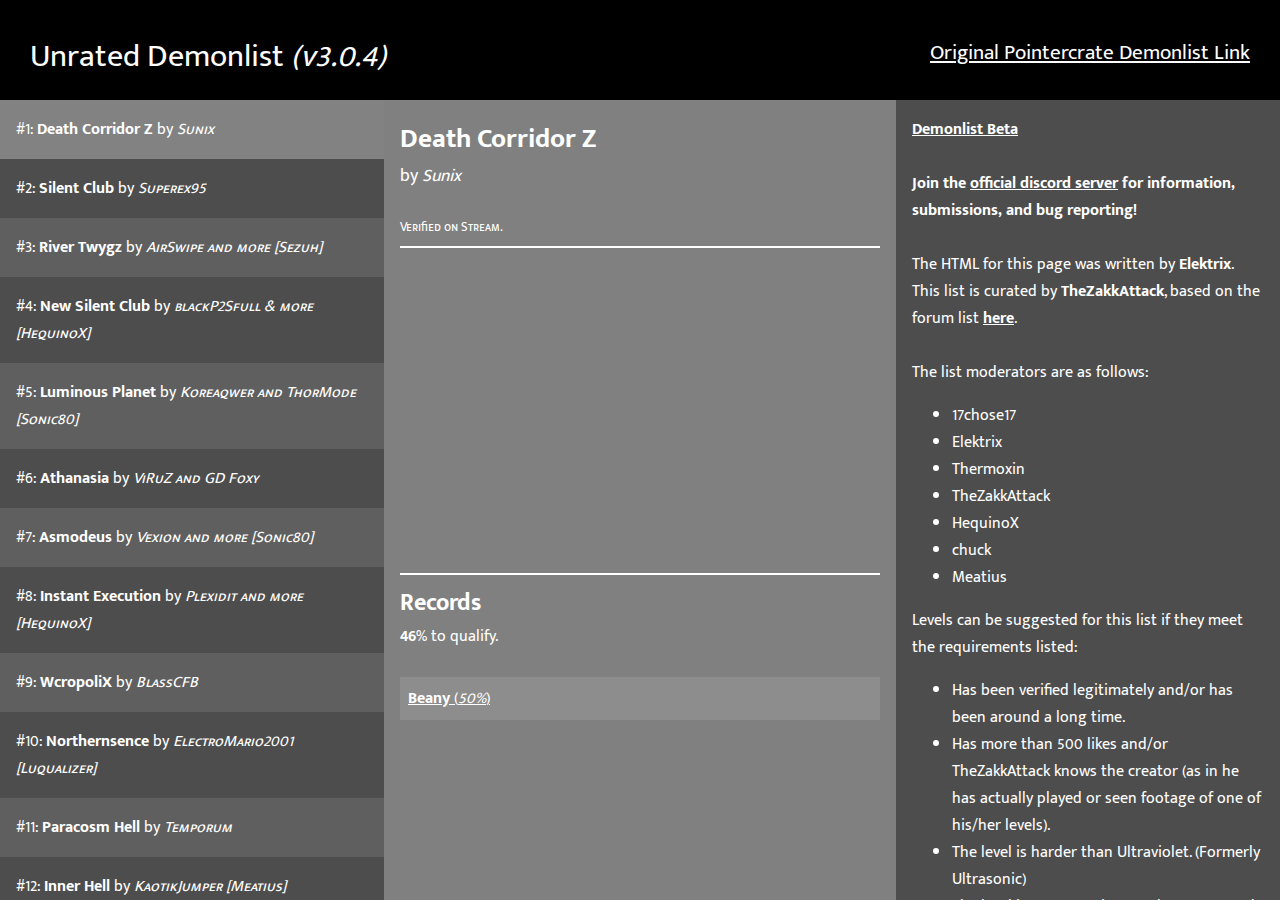
==== demonlist/index.html @ a608f2fc "Update index.html" ====
<!DOCTYPE HTML>
<html>

<head>
  <title>Geometry Dash Unrated Demonlist</title>
  <link href="https://fonts.googleapis.com/css?family=Mukta+Mahee:200,400,700" rel="stylesheet">
  <link href="css/stylesheet.css" type="text/css" rel="stylesheet">
  <link rel="shortcut icon" href="favicon.ico" type="image/x-icon">
  <meta name="description" content="This is the Unrated Geometry Dash Demonlist.">
</head>

<body>
  <script type='text/javascript' src="js/jquery-3.2.1.min.js"></script>
  <script type='text/javascript' src="js/list.js"></script>
  <cover-all id="hi">
    <header id="dl-header">
      <div id="sitename">Unrated Demonlist <em title="Changelog: check discord for full changelog">(v3.0.4)</em></div>
      <div id="pc-link"><a href="http://pointercrate.com/demonlist/1/">Original Pointercrate Demonlist Link</a></div>
    </header>
    <div id="list">
    </div>
    <div id="info">
      <div id="inner-info">
        <div id="levelname"></div>
        <div id="levelauthor">by <em id="inside-level-author"></em></div>
        <br>
        <div id="leveldescription"></div>
        <div id="levelvid"></div>
        <hr>
        <div id="records">
          <div id="records-title">Records</div>
          <div id="qualification"><strong id="levelqualify"></strong>% to qualify.</div>
          <br>
          <div id="records-table">
          </div>
        </div>
      </div>
    </div>
    <div id="additional-information">
      <div id="inner-right-info">
        <div><strong><a href="beta">Demonlist Beta</a></strong></div><br>
        <div><strong>Join the <a href="https://discord.gg/nZuWyGY">official discord server</a> for information, submissions, and bug reporting!</strong></div>
        <br>
        <div>
          The HTML for this page was written by <strong>Elektrix</strong>. This list is curated by <strong>TheZakkAttack</strong>, based on the forum list <strong><a href="http://gdforum.freeforums.net/thread/49574/demon-unofficial-unrated-demons-record">here</a></strong>.
          <br><br>The list moderators are as follows:
          <ul>
            <li>17chose17
             <li>Elektrix
               <li>Thermoxin
                 <li>TheZakkAttack
                   <li>HequinoX
                     <li>chuck
                       <li>Meatius
          </ul>
          Levels can be suggested for this list if they meet the requirements listed:
          <ul>
            <li>Has been verified legitimately and/or has been around a long time.
              <li>Has more than 500 likes and/or TheZakkAttack knows the creator (as in he has actually played or seen footage of one of his/her levels).
                <li>The level is harder than Ultraviolet. (Formerly Ultrasonic)
                  <li>The level is not a previous update to a rated level. (For example, Old Cataclysm is not allowed on this list, but Future Demoness X is allowed since it has some original decoration and is harder than the rated version).
                    <li>The level isn't a different version of a level already on the list.
          </ul>
          If you would like to suggest a level, please go to the forum thread linked above.
        </div>
      </div>
    </div>
  </cover-all>
  <script>
    // height changing script
    var hChange = function(){
      var height = $(window).height();
      let remainingHeight = (height - 100) + "px";
      $("#list").css('height', remainingHeight)
      $("#additional-information").css('height', remainingHeight)
      $("#info").css('height', remainingHeight)
    };
    hChange();
    $( window ).resize(hChange)

    // random color
    var c = 0; //Math.floor(Math.random()*256);
    function cueCSS(){
      if(c > 25 && c < 170){
        $("*").css('color', 'black')
        $("hr").css('border', '1px solid black')
      }else{
        $("*").css('color', 'white')
        $("hr").css('border', '1px solid white')
      }
    }
    cueCSS();
    $('#hi').prop('style', 'background: hsl(' + c + ', 100%, 0%);')
  </script>
  <script name="postload" type="text/javascript">
  list.sort(function(a, b){
    return a.key - b.key;
  })
    var l = getParameterByName('q', window.location.href) * 1 - 1;
    var list_node = $("#list");
    var record_node = $("#records-table")
    for (var i = 0; i < list.length; i++) {
      var entry = list[i];
      $("<div>").addClass((l == -1 ? (i == 0) : (i == l)) ? 'entry selected' : 'entry').html(`#${i+1}: <strong>${entry.name}</strong> by <em class="author">${entry.author}</em>`).attr('value', i).appendTo(list_node)
    }
    // handlers
    var load = function(node) {
      var num;
      if (typeof node == 'number') {
        num = node;
      } else {
        num = $(node).attr('value')
      }
      var entry = list[num];
      if (!entry) {
        load(0)
      } else {
        if (!entry.hacked && (entry.verificationVid !== null && entry.verificationVid !== "")) {
          entry.verificationVid = entry.verificationVid
            .replace(/www\.youtube.com\/watch\?v=/gi, '')
            .replace(/\/youtu\.be/gi, '')
            .replace(/&t=\d+s/gi, '')
            .replace(/https:\/\//gi, '')
        }
        $("#levelname").html(entry.name + (entry.hacked ? " <span class='hacked'>HACKED</span>" : ""));
        $("#inside-level-author").text(entry.author);
        $("#leveldescription").text(entry.desc);
        $("#levelvid").empty();
        if (!entry.hacked && (entry.verificationVid !== null && entry.verificationVid !== "")) {
          $("#levelvid").html(`<hr><iframe class="vid" height="300" src="https://www.youtube.com/embed/${entry.verificationVid}?rel=0" frameborder="0" allowfullscreen></iframe>`);
        }
        $("#levelqualify").text(entry.percentToQualify);

        $(record_node).empty();
        entry.vids.sort(function(a, b){
          return b.percent - a.percent;
        });
        for (var j = 0; j < entry.vids.length; j++) {
          var record = entry.vids[j];
          if (!record.link.includes('https://')) {
            record.link = "https://" + record.link;
          }
          $("<div>").addClass('record-entry').html(`<div class='interentry'><a href="${record.link}"><strong>${record.user}</strong> (<em>${record.percent}%</em>)</div>`).appendTo(record_node)
        }
      }
      cueCSS();
    };
    $('.entry').click(function() {
      $('.entry').removeClass('selected')
      $(this).addClass('selected');
      load(this);
    })
    // https://stackoverflow.com/questions/901115/how-can-i-get-query-string-values-in-javascript
    function getParameterByName(name, url) {
      if (!url) url = window.location.href;
      name = name.replace(/[\[\]]/g, "\\$&");
      var regex = new RegExp("[?&]" + name + "(=([^&#]*)|&|#|$)"),
        results = regex.exec(url);
      if (!results) return null;
      if (!results[2]) return '';
      return decodeURIComponent(results[2].replace(/\+/g, " "));
    }
    load(l * 1)
  </script>
  <noscript>
      <div id="block">
        You need JavaScript to see this website lol
      </div>
    </noscript>
</body>

</html>
---- demonlist/css/stylesheet.css ----
*{
  font-family: 'Mukta Mahee', sans-serif;
}
header{
  position: fixed;
  top: 0;
  left: 0;
  width: 100%;
  height: 100px;

}
#sitename{
  position: fixed;
  top: 30px;
  left: 30px;
  font-size: 2em;
}

#pc-link{
  position: fixed;
  text-align: right;
  top: 35px;
  right: 30px;
  font-size: 1.3em;
}
#list{
  background: rgba(255, 255, 255, 0.3);
  position: fixed;
  top: 100px;
  left: 0;
  width: 30%;
  overflow-y: auto;
}
#additional-information{
  background: rgba(255, 255, 255, 0.3);
  position: fixed;
  top: 100px;
  right: 0;
  width: 30%;
  overflow-y: auto;
}
#info{
  background: rgba(255, 255, 255, 0.5);
  position: fixed;
  top: 100px;
  left: 30%;
  width: 40%;
  overflow-y: auto;
}
#inner-info, #inner-right-info{
  padding: 1em;
}
.entry{
  padding: 1em;

}
.entry:nth-child(odd){
  background: rgba(255, 255, 255, 0.1);
}
.entry:hover{
  background: rgba(255, 255, 255, 0.2);
  cursor: pointer;
}
.selected{
  background: rgba(255, 255, 255, 0.3) !important;
}
.author{
  font-variant: small-caps;
}
#levelname{
  font-size: 1.7em;
  font-weight: bold;

}
#levelauthor{
  font-size: 1.1em;

}
#leveldescription{
  font-size: 0.8em;
  font-variant: small-caps;

}
.vid{
  width: 100%;
}
#records{
  width: 100%;
}
#records-title{
  font-size: 1.5em;
  font-weight: bold;
}
a{
}
#records-table{
  width: 100%;
}
.interentry{
  width: 100%;
  padding: 0.5em;
}
.record-entry:nth-child(even){
  background: rgba(0, 0, 0, 0.1)
}
.record-entry:nth-child(odd){
  background: rgba(255, 255, 255, 0.1)
}
#block{
  position: fixed;
  top: 0;
  left: 0;
  width: 100%;
  height: 100%;
  background: white;
  color: black;
  font-size: 3em;
}
.hacked{
  background: red;
  color: black;
  font-weight: strong;
  font-size: 0.4em;
  padding: 0.4em;
  border-radius: 1em;
}
#hi{
  position: fixed;
  top: 0;
  left: 0;
  width: 100%;
  height: 100%;
  background: black;
  z-index: 99;
}
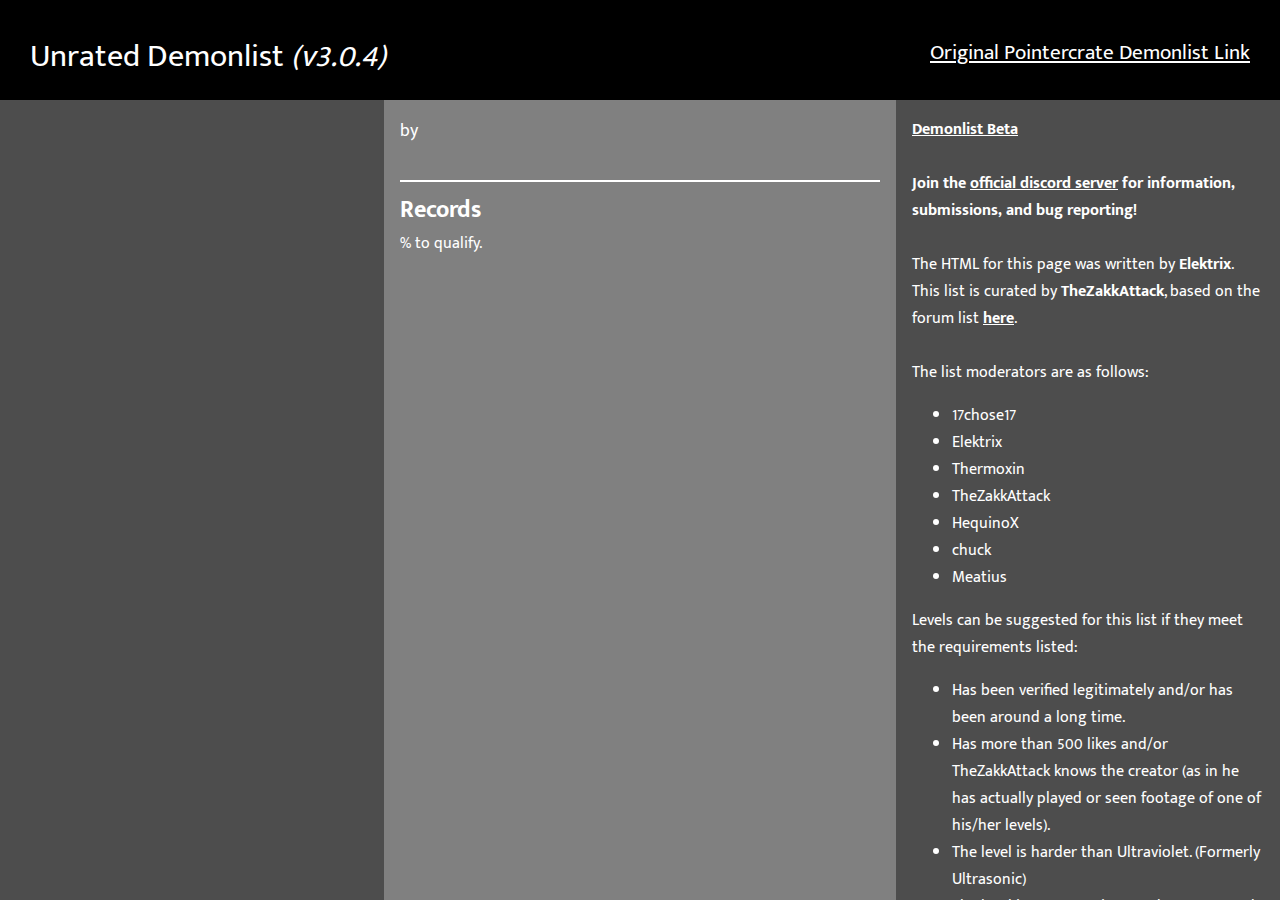
==== commit e2066952: "Update index.html" ====
--- a/demonlist/index.html
+++ b/demonlist/index.html
@@ -14,7 +14,7 @@
   <script type='text/javascript' src="js/list.js"></script>
   <cover-all id="hi">
     <header id="dl-header">
-      <div id="sitename">Unrated Demonlist <em title="Changelog: check discord for full changelog">(v3.0.4)</em></div>
+      <div id="sitename">Unrated Demonlist <em title="Changelog: check discord for full changelog" id="version-node">(v3.0.4)</em></div>
       <div id="pc-link"><a href="http://pointercrate.com/demonlist/1/">Original Pointercrate Demonlist Link</a></div>
     </header>
     <div id="list">
@@ -93,6 +93,7 @@
     $('#hi').prop('style', 'background: hsl(' + c + ', 100%, 0%);')
   </script>
   <script name="postload" type="text/javascript">
+    $("#version-node").text("(v" + version[0] + "." + version[1] + "." + version[2] + ")");
   list.sort(function(a, b){
     return a.key - b.key;
   })
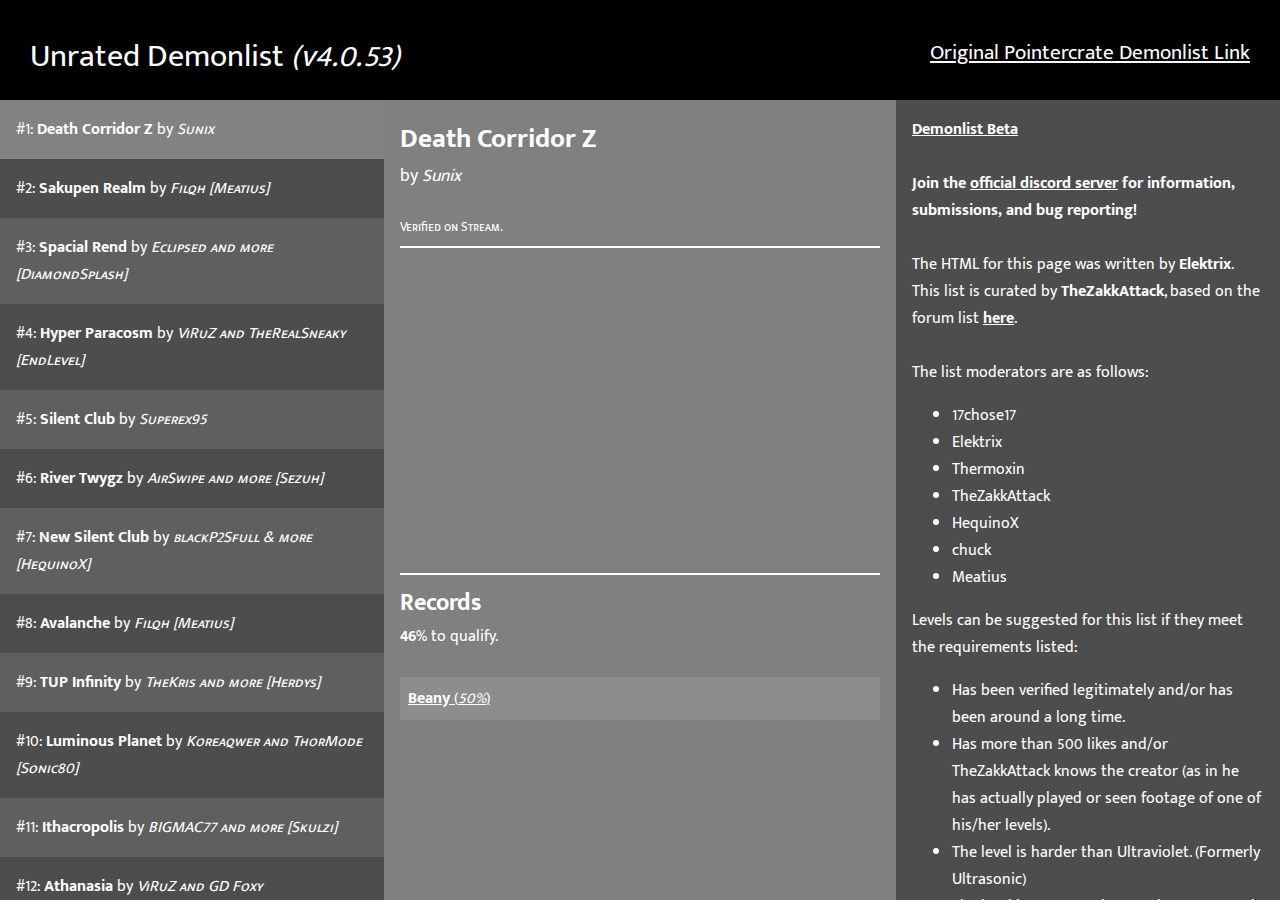
==== commit 82f34e47: "Update index.html" ====
--- a/demonlist/index.html
+++ b/demonlist/index.html
@@ -125,6 +125,7 @@
         }
         $("#levelname").html(entry.name + (entry.hacked ? " <span class='hacked'>HACKED</span>" : ""));
         $("#inside-level-author").text(entry.author);
+        $("#leveldescription").empty();
         $("#leveldescription").text(entry.desc);
         $("#levelvid").empty();
         if (!entry.hacked && (entry.verificationVid !== null && entry.verificationVid !== "")) {
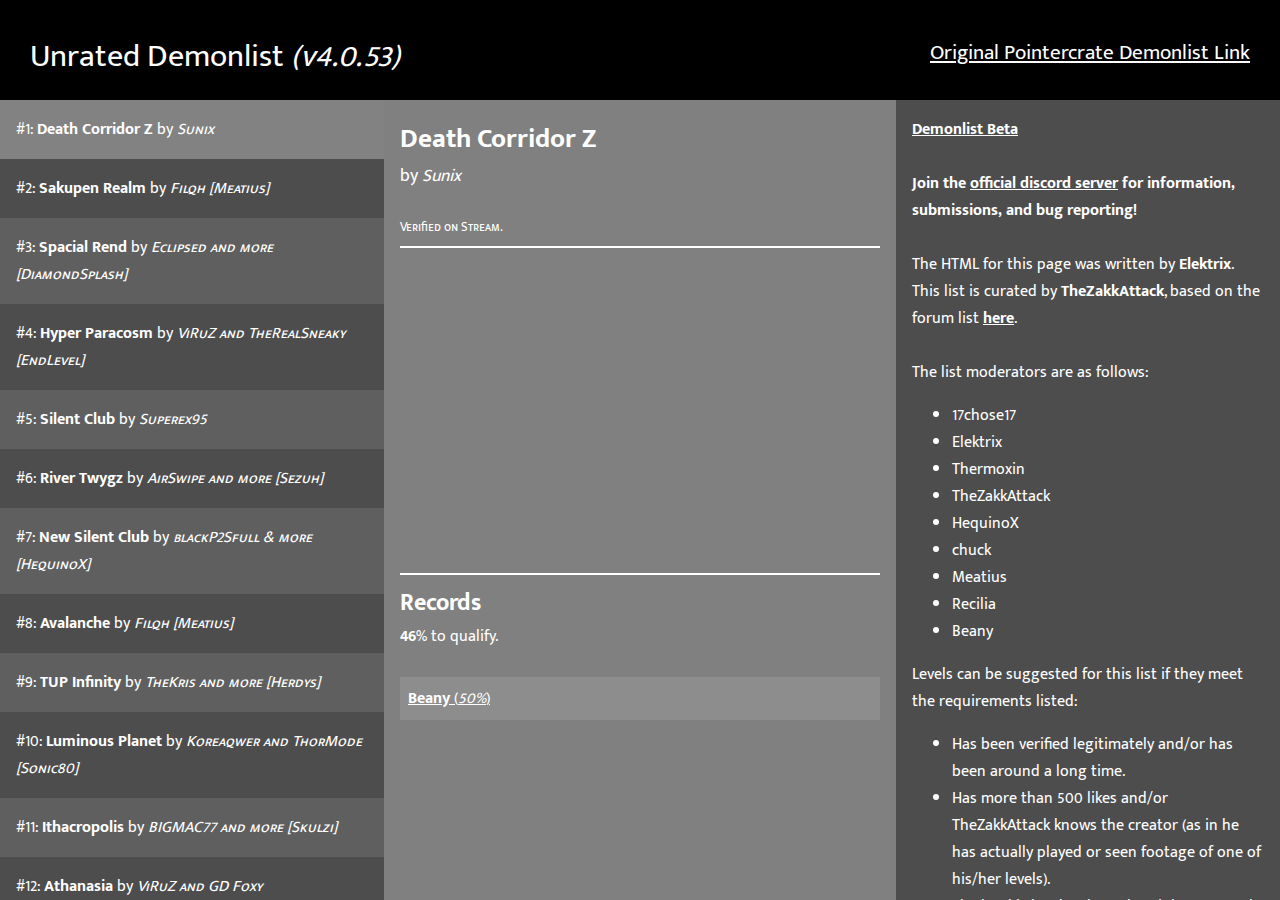
==== commit a7017dc1: "Update index.html" ====
--- a/demonlist/index.html
+++ b/demonlist/index.html
@@ -52,6 +52,8 @@
                    <li>HequinoX
                      <li>chuck
                        <li>Meatius
+                         <li>Recilia
+                           <li>Beany
           </ul>
           Levels can be suggested for this list if they meet the requirements listed:
           <ul>
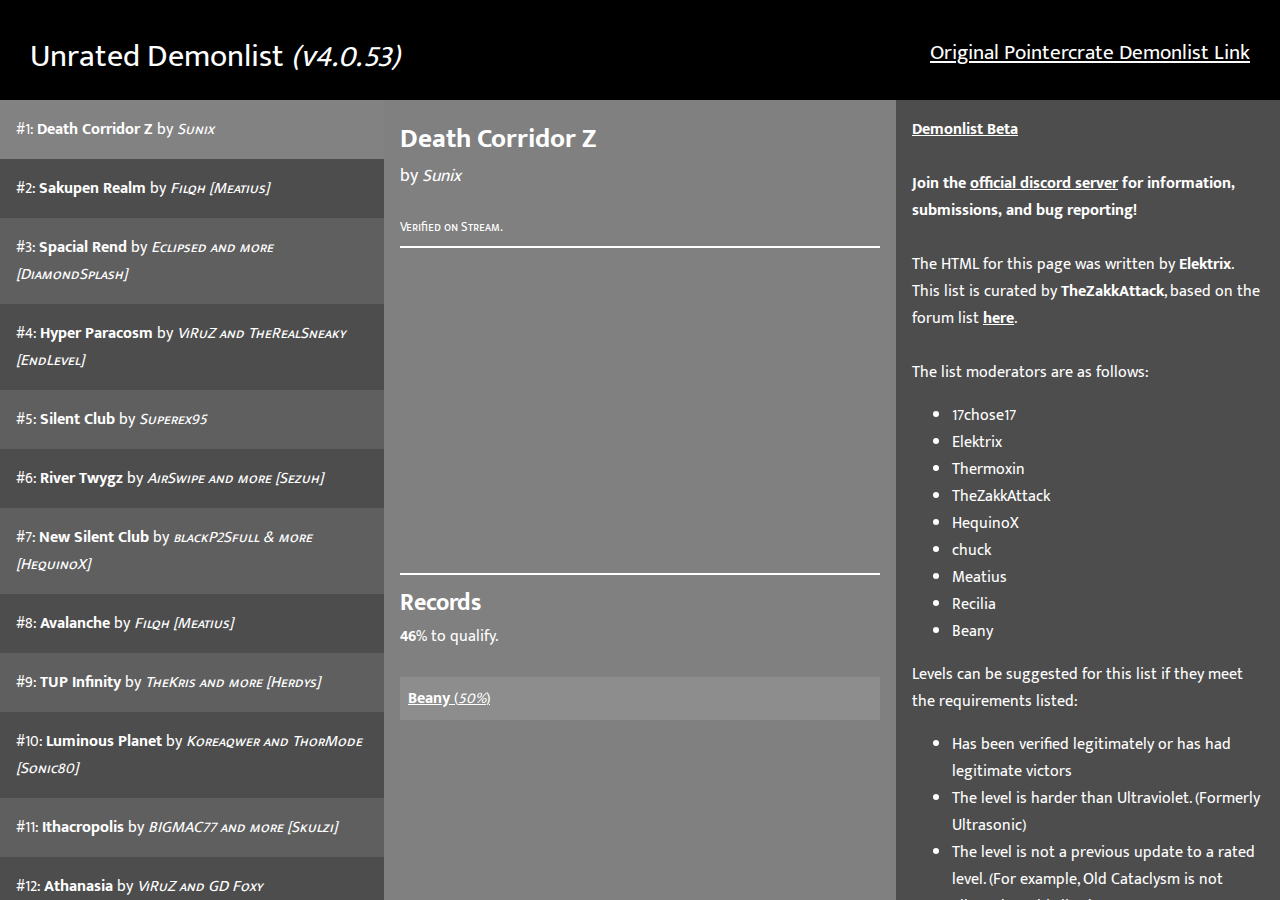
==== commit 2b2811e9: "Update index.html" ====
--- a/demonlist/index.html
+++ b/demonlist/index.html
@@ -57,8 +57,7 @@
           </ul>
           Levels can be suggested for this list if they meet the requirements listed:
           <ul>
-            <li>Has been verified legitimately and/or has been around a long time.
-              <li>Has more than 500 likes and/or TheZakkAttack knows the creator (as in he has actually played or seen footage of one of his/her levels).
+            <li>Has been verified legitimately or has had legitimate victors
                 <li>The level is harder than Ultraviolet. (Formerly Ultrasonic)
                   <li>The level is not a previous update to a rated level. (For example, Old Cataclysm is not allowed on this list, but Future Demoness X is allowed since it has some original decoration and is harder than the rated version).
                     <li>The level isn't a different version of a level already on the list.
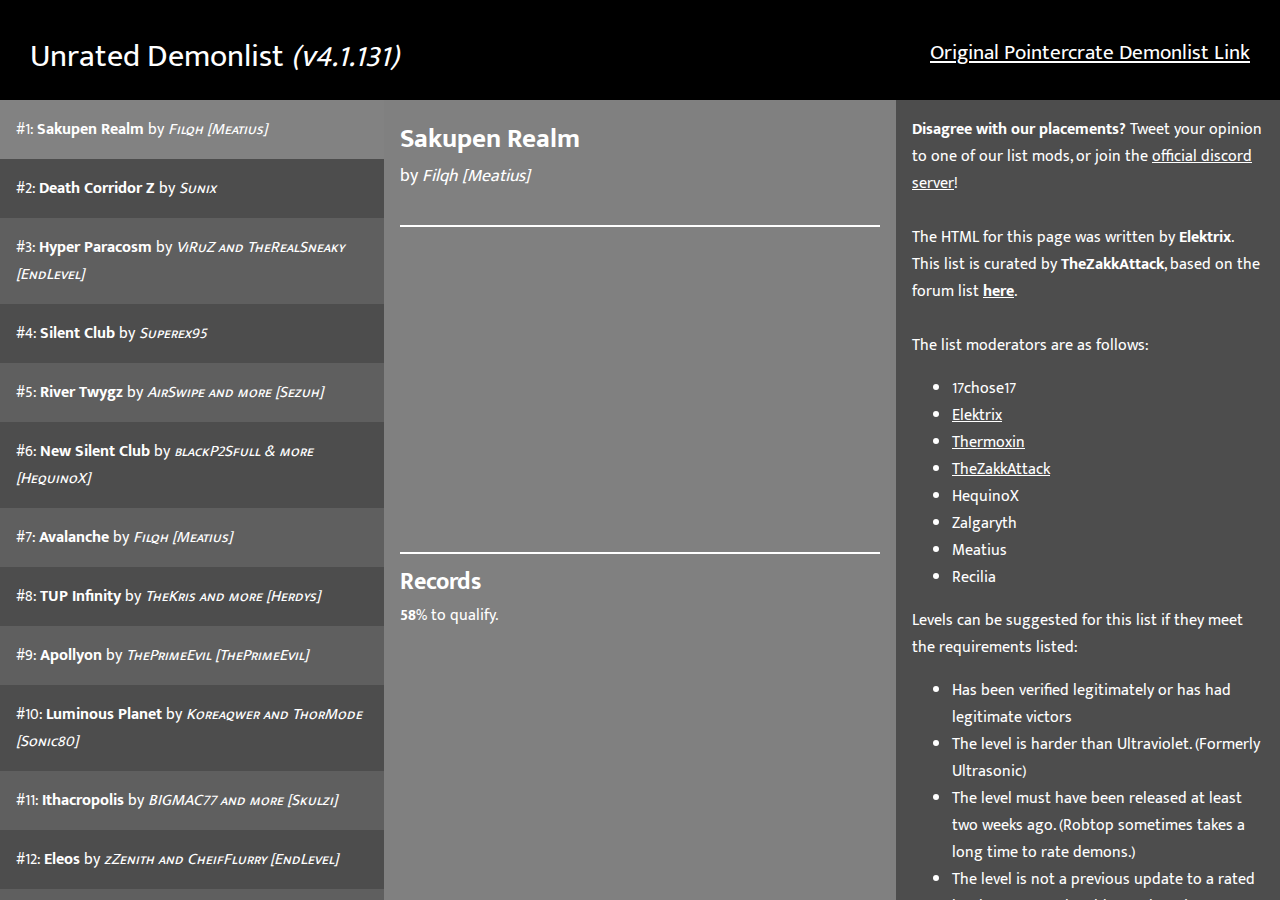
==== commit f468a255: "Update index.html" ====
--- a/demonlist/index.html
+++ b/demonlist/index.html
@@ -38,31 +38,30 @@
     </div>
     <div id="additional-information">
       <div id="inner-right-info">
-        <div><strong><a href="beta">Demonlist Beta</a></strong></div><br>
-        <div><strong>Join the <a href="https://discord.gg/nZuWyGY">official discord server</a> for information, submissions, and bug reporting!</strong></div>
+        <div><strong>Disagree with our placements?</strong> Tweet your opinion to one of our list mods, or join the <a href="https://discord.gg/nZuWyGY">official discord server</a>!</div>
         <br>
         <div>
           The HTML for this page was written by <strong>Elektrix</strong>. This list is curated by <strong>TheZakkAttack</strong>, based on the forum list <strong><a href="http://gdforum.freeforums.net/thread/49574/demon-unofficial-unrated-demons-record">here</a></strong>.
           <br><br>The list moderators are as follows:
           <ul>
             <li>17chose17
-             <li>Elektrix
-               <li>Thermoxin
-                 <li>TheZakkAttack
+            <li><a href="https://twitter.com/Schraeder_">Elektrix</a>
+            <li><a href="https://twitter.com/Thermoxin">Thermoxin</a>
+            <li><a href="https://twitter.com/TZA_5450">TheZakkAttack</a>
                    <li>HequinoX
-                     <li>chuck
+                     <li>Zalgaryth
                        <li>Meatius
                          <li>Recilia
-                           <li>Beany
           </ul>
           Levels can be suggested for this list if they meet the requirements listed:
           <ul>
             <li>Has been verified legitimately or has had legitimate victors
                 <li>The level is harder than Ultraviolet. (Formerly Ultrasonic)
+                  <li>The level must have been released at least two weeks ago. (Robtop sometimes takes a long time to rate demons.)
                   <li>The level is not a previous update to a rated level. (For example, Old Cataclysm is not allowed on this list, but Future Demoness X is allowed since it has some original decoration and is harder than the rated version).
                     <li>The level isn't a different version of a level already on the list.
           </ul>
-          If you would like to suggest a level, please go to the forum thread linked above.
+          If you would like to suggest a level, please go to the discord server linked above.
         </div>
       </div>
     </div>
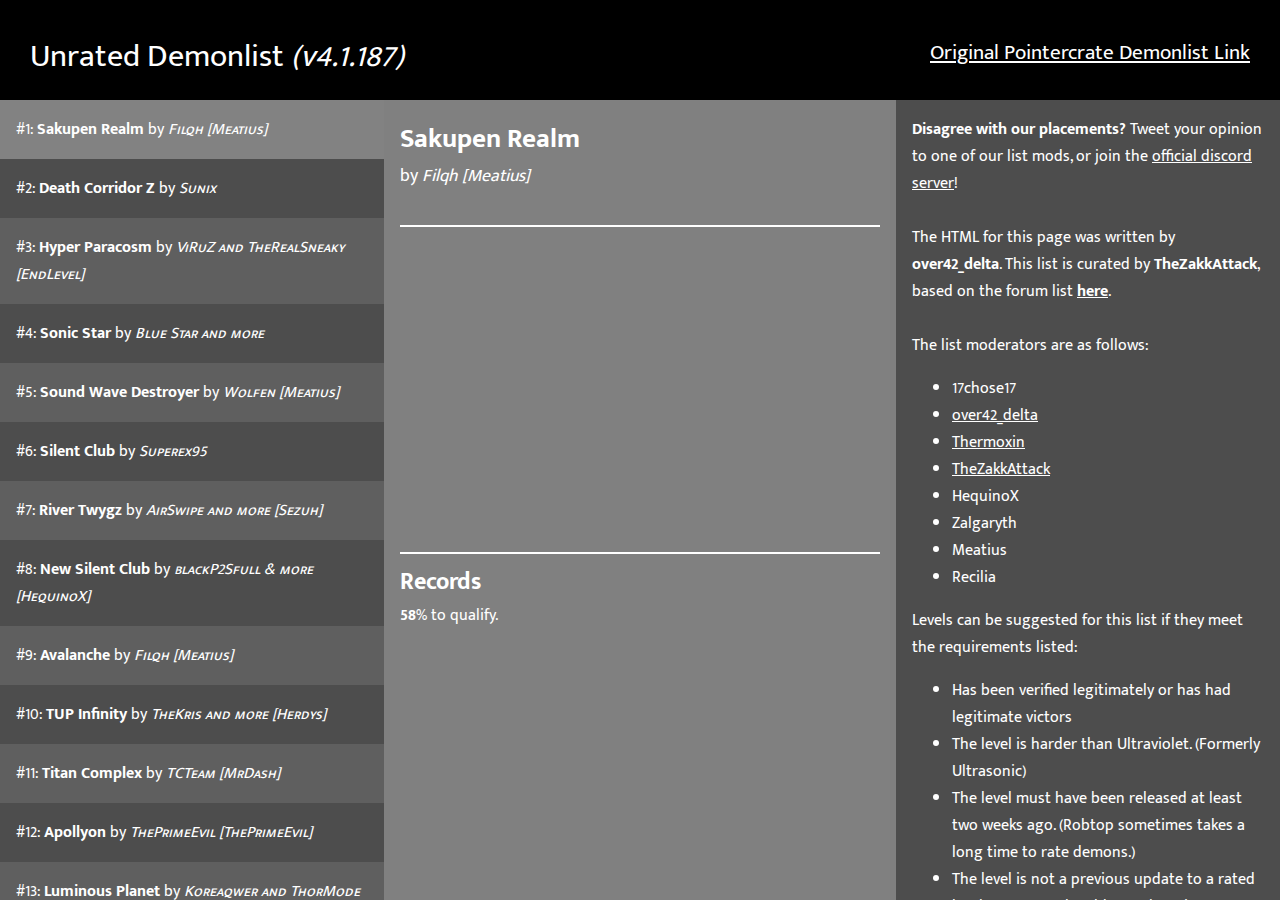
==== commit 666a1345: "Update index.html" ====
--- a/demonlist/index.html
+++ b/demonlist/index.html
@@ -41,11 +41,11 @@
         <div><strong>Disagree with our placements?</strong> Tweet your opinion to one of our list mods, or join the <a href="https://discord.gg/nZuWyGY">official discord server</a>!</div>
         <br>
         <div>
-          The HTML for this page was written by <strong>Elektrix</strong>. This list is curated by <strong>TheZakkAttack</strong>, based on the forum list <strong><a href="http://gdforum.freeforums.net/thread/49574/demon-unofficial-unrated-demons-record">here</a></strong>.
+          The HTML for this page was written by <strong>over42_delta</strong>. This list is curated by <strong>TheZakkAttack</strong>, based on the forum list <strong><a href="http://gdforum.freeforums.net/thread/49574/demon-unofficial-unrated-demons-record">here</a></strong>.
           <br><br>The list moderators are as follows:
           <ul>
             <li>17chose17
-            <li><a href="https://twitter.com/Schraeder_">Elektrix</a>
+            <li><a href="https://twitter.com/Schraeder_">over42_delta</a>
             <li><a href="https://twitter.com/Thermoxin">Thermoxin</a>
             <li><a href="https://twitter.com/TZA_5450">TheZakkAttack</a>
                    <li>HequinoX
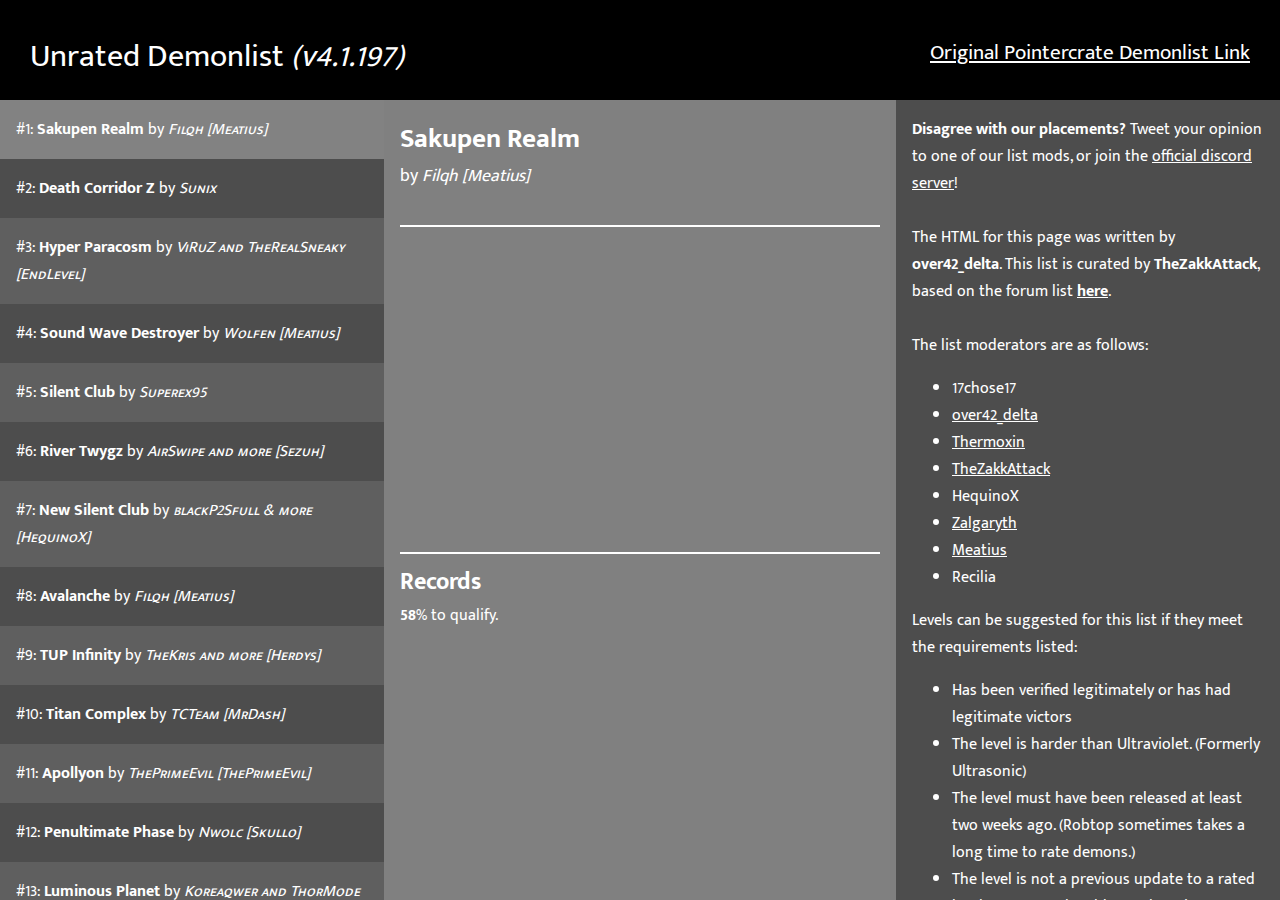
==== commit 3f7df955: "Update index.html" ====
--- a/demonlist/index.html
+++ b/demonlist/index.html
@@ -49,8 +49,8 @@
             <li><a href="https://twitter.com/Thermoxin">Thermoxin</a>
             <li><a href="https://twitter.com/TZA_5450">TheZakkAttack</a>
                    <li>HequinoX
-                     <li>Zalgaryth
-                       <li>Meatius
+            <li><a href="https://twitter.com/ZalgarythYT">Zalgaryth</a>
+            <li><a href="https://twitter.com/levrus2">Meatius</a>
                          <li>Recilia
           </ul>
           Levels can be suggested for this list if they meet the requirements listed:
